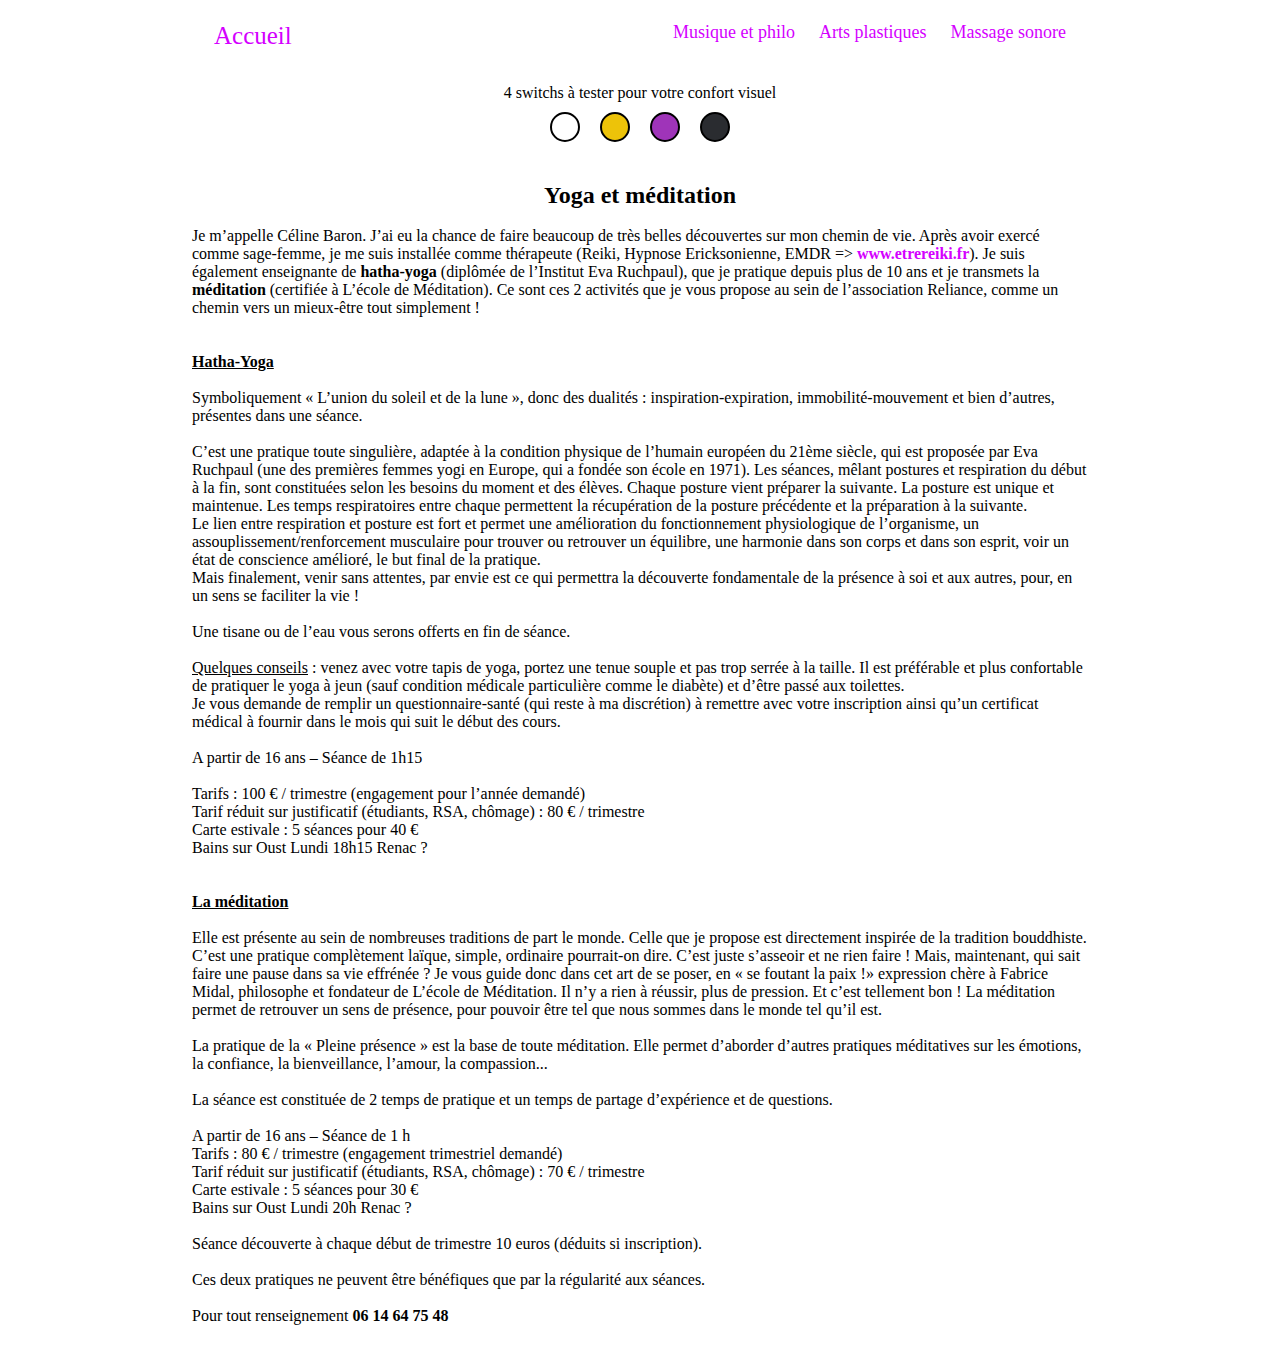
==== celine.html @ 6d36bcca "lien entre pages" ====
<!DOCTYPE html>
<html lang="fr">
<head>
  <meta charset="UTF-8">
  <meta http-equiv="X-UA-Compatible" content="IE=edge">
  <meta name="viewport" content="width=device-width, initial-scale=1.0">
  <title>Céline</title>
  <meta name="description" content="Association Reliance dans le pays de Vialine" />
  <link rel="stylesheet" href="celine.css" />
  <link rel="stylesheet" href="https://cdnjs.cloudflare.com/ajax/libs/font-awesome/6.1.1/css/all.min.css" 
    integrity="sha512-KfkfwYDsLkIlwQp6LFnl8zNdLGxu9YAA1QvwINks4PhcElQSvqcyVLLD9aMhXd13uQjoXtEKNosOWaZqXgel0g==" 
    crossorigin="anonymous" referrerpolicy="no-referrer" />
  <link rel="stylesheet" id="switcher-id">
  <link rel="icon" type="image/jpg" href="lion.jpg" />

  
</head>

<body>

  <div class="heade">
    <a href="index.html" class="logo">Accueil</a>
    <div class="heade-right">
      <!-- <a class="active" href="celine.html">Yoga et méditation</a> -->
      <a href="mael.html">Musique et philo</a>
      <a href="yohan.html">Arts plastiques</a>
      <a href="corinne.html">Massage sonore</a>
    </div>
  </div>
  
  <header>
    <p>4 switchs à tester pour votre confort visuel</p>
    <div class="theme-switches">
        <div data-theme="light" class="btnSwitch" id="switch-1"></div>
        <div data-theme="sky" class="btnSwitch" id="switch-2"></div>
        <div data-theme="purple" class="btnSwitch" id="switch-3"></div>
        <div data-theme="dark" class="btnSwitch" id="switch-4"></div>
    </div>
</header>

<div class="container">
  <div class="box">
    <h2>Yoga et méditation</h2><br>
    <p>
      Je m’appelle Céline Baron. J’ai eu la chance de faire beaucoup de très belles découvertes
      sur mon chemin de vie. Après avoir exercé comme sage-femme, je me suis installée 
      comme thérapeute (Reiki, Hypnose Ericksonienne, EMDR => 
      <b><a href ="https://www.etrereiki.fr" target="_blank" style="color:#d400ff">www.etrereiki.fr</a></b>).
      Je suis également enseignante de <b>hatha-yoga</b> (diplômée de l’Institut Eva Ruchpaul), que je pratique
      depuis plus de 10 ans et je transmets la <b>méditation </b>(certifiée à L’école de Méditation).
      Ce sont ces 2 activités que je vous propose au sein de l’association Reliance, comme un chemin
      vers un mieux-être tout simplement !
      <br><br><br>
      <u><b>Hatha-Yoga</b></u><br><br> Symboliquement « L’union du soleil et de la lune », donc des dualités :
      inspiration-expiration, immobilité-mouvement et bien d’autres, présentes dans une séance.
      <br><br>
      C’est une pratique toute singulière, adaptée à la condition physique de l’humain européen du 21ème
      siècle, qui est proposée par Eva Ruchpaul (une des premières femmes yogi en Europe, qui a fondée 
      son école en 1971). Les séances, mêlant postures et respiration du début à la fin, sont constituées 
      selon les besoins du moment et des élèves. Chaque posture vient préparer la suivante. La posture est
      unique et maintenue. Les temps respiratoires entre chaque permettent la récupération de la posture 
      précédente et la préparation à la suivante.<br>
      Le lien entre respiration et posture est fort et permet une amélioration du fonctionnement 
      physiologique de l’organisme, un assouplissement/renforcement musculaire pour trouver ou 
      retrouver un équilibre, une harmonie dans son corps et dans son esprit, voir un état de conscience 
      amélioré, le but final de la pratique.<br>
      Mais finalement, venir sans attentes, par envie est ce qui permettra la découverte fondamentale de la
      présence à soi et aux autres, pour, en un sens se faciliter la vie !
      <br><br>
      Une tisane ou de l’eau vous serons offerts en fin de séance.
      <br><br>
      <u>Quelques conseils</u> : venez avec votre tapis de yoga, portez une tenue souple et pas trop serrée à la 
      taille. Il est préférable et plus confortable de pratiquer le yoga à jeun (sauf condition médicale 
      particulière comme le diabète) et d’être passé aux toilettes. <br>
      Je vous demande de remplir un questionnaire-santé (qui reste à ma discrétion) à remettre avec votre 
      inscription ainsi qu’un certificat médical à fournir dans le mois qui suit le début des cours.
      <br><br>
      A partir de 16 ans – Séance de 1h15
      <br><br>
      Tarifs : 100 € / trimestre (engagement pour l’année demandé)<br>
      Tarif réduit sur justificatif (étudiants, RSA, chômage) : 80 € / trimestre<br>
      Carte estivale : 5 séances pour 40 €<br>
      Bains sur Oust    Lundi 18h15          Renac ?
      <br><br><br>
      <u><b>La méditation</b></u><br><br>
      Elle est présente au sein de nombreuses traditions de part le monde. Celle que je propose est 
      directement inspirée de la tradition bouddhiste.<br>
      C’est une pratique complètement laïque, simple, ordinaire pourrait-on dire. C’est juste s’asseoir et 
      ne rien faire ! Mais, maintenant, qui sait faire une pause dans sa vie effrénée ? Je vous guide donc 
      dans cet art de se poser, en « se foutant la paix !» expression chère à Fabrice Midal, philosophe et 
      fondateur de L’école de Méditation. Il n’y a rien à réussir, plus de pression. Et c’est tellement bon !
      La méditation permet de retrouver un sens de présence, pour pouvoir être tel que nous sommes dans
      le monde tel qu’il est.
      <br><br>
      La pratique de la « Pleine présence » est la base de toute méditation. Elle permet d’aborder d’autres 
      pratiques méditatives sur les émotions, la confiance, la bienveillance, l’amour, la compassion...
      <br><br>
      La séance est constituée de 2 temps de pratique et un temps de partage d’expérience et de questions.
      <br><br>
      A partir de 16 ans – Séance de 1 h<br>
      Tarifs : 80 € / trimestre (engagement trimestriel demandé)<br>
      Tarif réduit sur justificatif (étudiants, RSA, chômage) : 70 € / trimestre<br>
      Carte estivale : 5 séances pour 30 €<br>
      Bains sur Oust   Lundi 20h Renac ?<br><br>
      Séance découverte à chaque début de trimestre 10 euros (déduits si inscription).<br> 
      <br>
      Ces deux pratiques ne peuvent être bénéfiques que par la régularité aux séances.<br><br>
      Pour tout renseignement <i class="fa-solid fa-phone"></i> <b>06 14 64 75 48</b>
      <br>
    </p>
  </div>
</div> <br><br>

  <script src="script.js"></script>
  
</body>
</html>
---- celine.css ----
:root { 
  --light: #ffffff;
  --sky: rgb(237, 195, 9);
  --purple: rgb(159, 52, 185);
  --dark: #2a2c30;
}

* {
  margin: 0;
  padding: 0;
  box-sizing: border-box;
}

html {
	font-size: 100%;
  scroll-behavior: smooth;
}



.heade {
  overflow: hidden;
  background-color: #ffffff;
  padding: 10px;
}

.heade a {
  float: left;
  color: #d400ff;
  text-align: center;
  padding: 12px;
  text-decoration: none;
  font-size: 18px; 
}

.heade a.logo {
  font-size: 25px;
}

.heade a::after{
  content: '';
  display: block;
  width: 0;
  height: 2px;
  background: #d400ff;
  transition: width .5s;
}

.heade a:hover::after {
  width: 100%;
  margin-bottom: 10px;
}

.heade-right {
  float: right;
}



body {
  color: rgb(0, 0, 0);
  font-family: 'Bungee Spice', cursive;
  height : 100vh;
  justify-content: center;
  align-items: center;
  margin: 0px 15% 0% 15%;
  overflow-x: hidden;
  }

  a {
    text-decoration: none;
  }

  .retour {
    position: absolute;
    left: 50%;
    padding-bottom: 3%;
  }
  
  h2 {
    text-align: center;
  }

  header {
    text-align: center;
    font-size: 1rem;
    padding: 10px 0;
    margin-bottom: 20px;
  }

  .theme-switches {
    display: flex;
    justify-content: center;
  }

  .btnSwitch {
    border: 2px solid black;
    border-radius: 50px;
    height: 30px;
    width: 30px;
    margin: 10px;
    cursor: pointer;
  }

  .btnSwitch:hover {
    transform: scale(1.2);
    transition: 0.3s ease-in-out;
  }

  #switch-1 {
    background-color: var(--light);
  }
  
  #switch-2 {
    background-color: var(--sky);
  }
  
  #switch-3 {
    background-color: var(--purple);
  }
  
  #switch-4 {
    background-color: var(--dark);
  }
  

  @media screen and (max-width: 860px) {
    .heade a {
      float: none;
      display: block;
      text-align: center;
    }
    
    .heade-right {
      float: none;
    }
  }
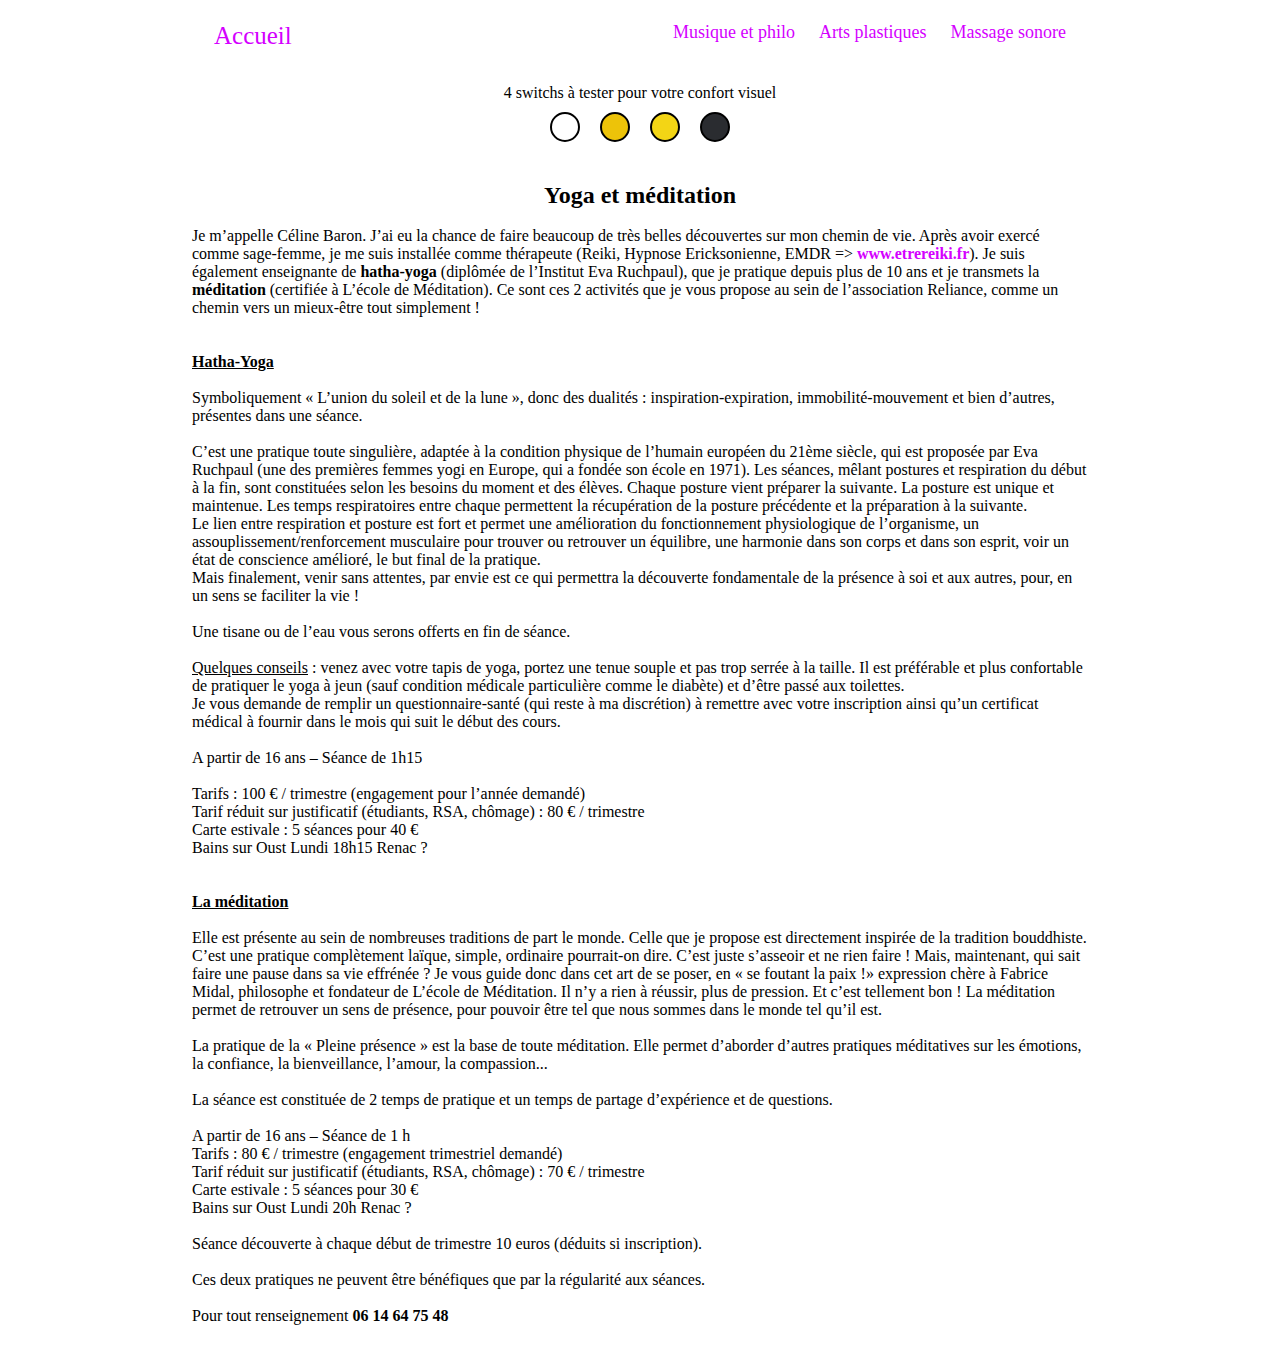
==== commit 0a148441: "favicon" ====
--- a/celine.html
+++ b/celine.html
@@ -11,7 +11,7 @@
     integrity="sha512-KfkfwYDsLkIlwQp6LFnl8zNdLGxu9YAA1QvwINks4PhcElQSvqcyVLLD9aMhXd13uQjoXtEKNosOWaZqXgel0g==" 
     crossorigin="anonymous" referrerpolicy="no-referrer" />
   <link rel="stylesheet" id="switcher-id">
-  <link rel="icon" type="image/jpg" href="lion.jpg" />
+  <link rel="icon" type="image/jpg" href="images/site1.jpg" />
 
   
 </head>
--- a/celine.css
+++ b/celine.css
@@ -1,7 +1,7 @@
 :root { 
   --light: #ffffff;
   --sky: rgb(237, 195, 9);
-  --purple: rgb(159, 52, 185);
+  --purple: rgb(243, 213, 21);
   --dark: #2a2c30;
 }
 
@@ -15,7 +15,6 @@
 	font-size: 100%;
   scroll-behavior: smooth;
 }
-
 
 
 .heade {
@@ -71,6 +70,10 @@
     text-decoration: none;
   }
 
+  /* a:hover {
+    text-decoration: underline;
+  } */
+
   .retour {
     position: absolute;
     left: 50%;
@@ -122,7 +125,13 @@
   #switch-4 {
     background-color: var(--dark);
   }
-  
+
+  .avatar {
+    vertical-align: middle;
+    width: 100px;
+    height: 100px;
+    border-radius: 50%;
+  }
 
   @media screen and (max-width: 860px) {
     .heade a {
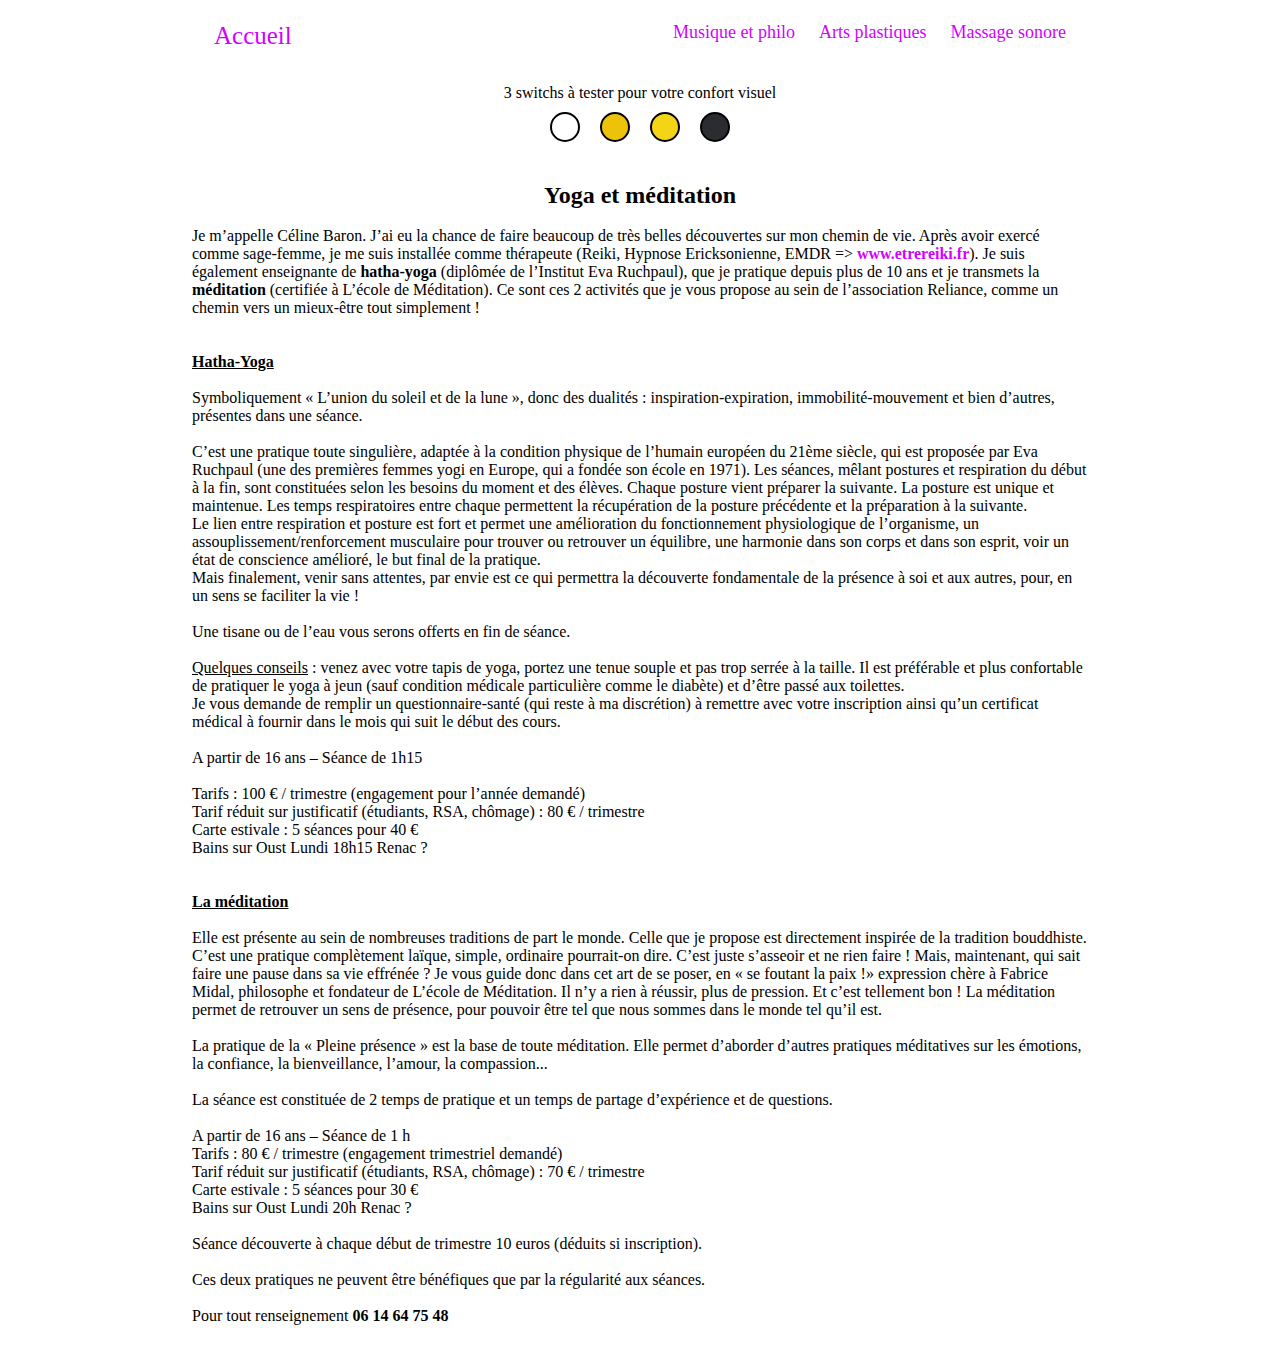
==== commit 9bd143eb: "logo" ====
--- a/celine.html
+++ b/celine.html
@@ -29,7 +29,7 @@
   </div>
   
   <header>
-    <p>4 switchs à tester pour votre confort visuel</p>
+    <p>3 switchs à tester pour votre confort visuel</p>
     <div class="theme-switches">
         <div data-theme="light" class="btnSwitch" id="switch-1"></div>
         <div data-theme="sky" class="btnSwitch" id="switch-2"></div>
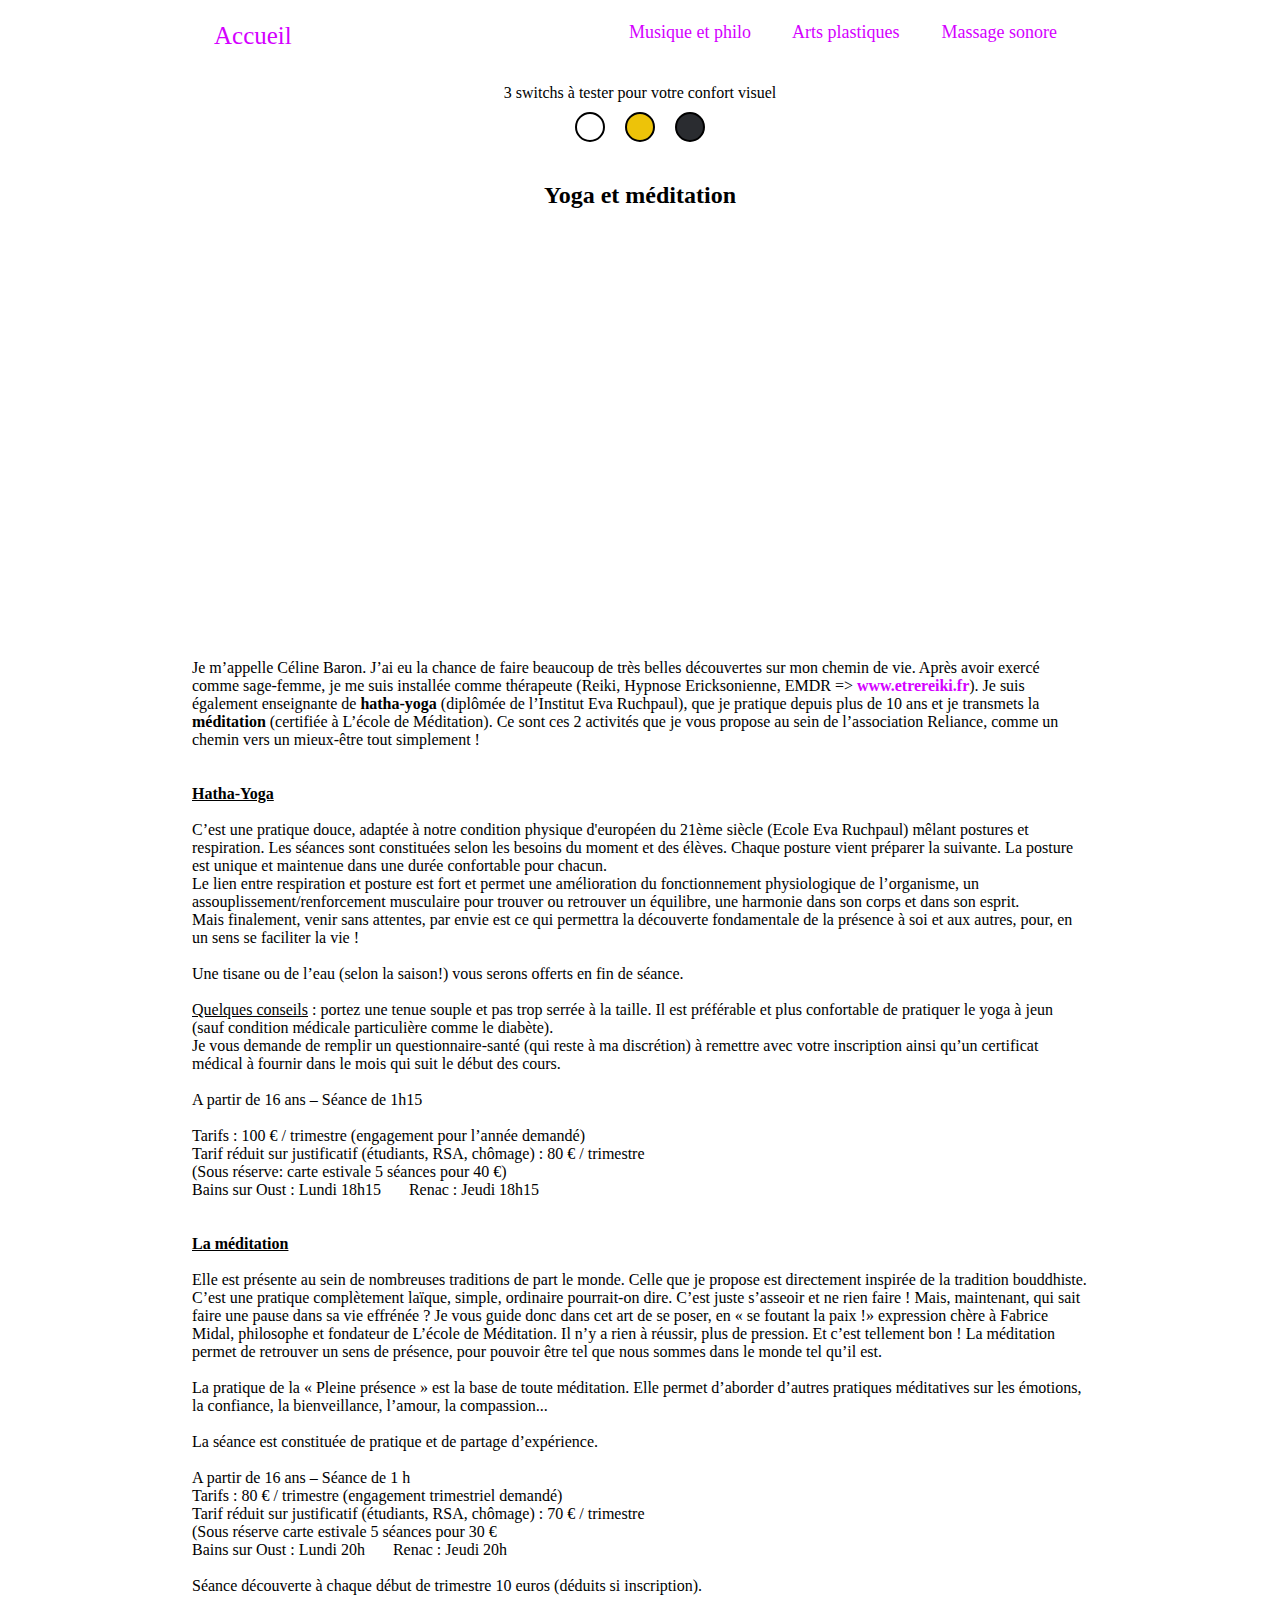
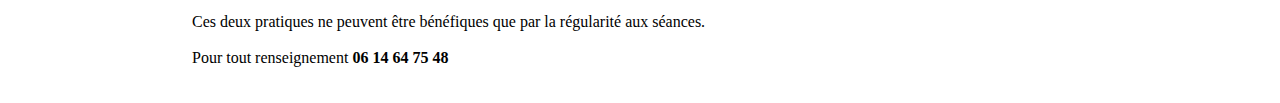
==== commit 52131409: "carousel celine" ====
--- a/celine.html
+++ b/celine.html
@@ -11,7 +11,7 @@
     integrity="sha512-KfkfwYDsLkIlwQp6LFnl8zNdLGxu9YAA1QvwINks4PhcElQSvqcyVLLD9aMhXd13uQjoXtEKNosOWaZqXgel0g==" 
     crossorigin="anonymous" referrerpolicy="no-referrer" />
   <link rel="stylesheet" id="switcher-id">
-  <link rel="icon" type="image/jpg" href="images/site1.jpg" />
+  <link rel="icon" type="image/jpg" href="images/celine/dove.jpg" />
 
   
 </head>
@@ -19,12 +19,11 @@
 <body>
 
   <div class="heade">
-    <a href="index.html" class="logo">Accueil</a>
+    <a href="index.html" class="logo"> <i class="fa-solid fa-house"></i> Accueil &nbsp &nbsp</a>
     <div class="heade-right">
-      <!-- <a class="active" href="celine.html">Yoga et méditation</a> -->
-      <a href="mael.html">Musique et philo</a>
-      <a href="yohan.html">Arts plastiques</a>
-      <a href="corinne.html">Massage sonore</a>
+      <a href="mael.html"><i class="fa-solid fa-drum"></i>&nbsp Musique et philo &nbsp</a>
+      <a href="yohan.html"><i class="fa-solid fa-palette"></i>&nbsp Arts plastiques &nbsp</a>
+      <a href="corinne.html"><i class="fa-solid fa-music"></i>&nbsp Massage sonore &nbsp</a>
     </div>
   </div>
   
@@ -33,7 +32,7 @@
     <div class="theme-switches">
         <div data-theme="light" class="btnSwitch" id="switch-1"></div>
         <div data-theme="sky" class="btnSwitch" id="switch-2"></div>
-        <div data-theme="purple" class="btnSwitch" id="switch-3"></div>
+        <!-- <div data-theme="purple" class="btnSwitch" id="switch-3"></div> -->
         <div data-theme="dark" class="btnSwitch" id="switch-4"></div>
     </div>
 </header>
@@ -41,6 +40,15 @@
 <div class="container">
   <div class="box">
     <h2>Yoga et méditation</h2><br>
+
+    <div class="pic-ctn">
+      <img src="../images/celine/boudha.jpg" alt="" class="pic">
+      <img src="../images/celine/lotus.jpg" alt="" class="pic">
+      <img src="../images/celine/yoge.jpg" alt="" class="pic">
+      <img src="../images/celine/" alt="" class="pic">
+      <!-- <img src="../images/mael/5a.jpg" alt="" class="pic"> -->
+    </div>
+
     <p>
       Je m’appelle Céline Baron. J’ai eu la chance de faire beaucoup de très belles découvertes
       sur mon chemin de vie. Après avoir exercé comme sage-femme, je me suis installée 
@@ -51,27 +59,23 @@
       Ce sont ces 2 activités que je vous propose au sein de l’association Reliance, comme un chemin
       vers un mieux-être tout simplement !
       <br><br><br>
-      <u><b>Hatha-Yoga</b></u><br><br> Symboliquement « L’union du soleil et de la lune », donc des dualités :
-      inspiration-expiration, immobilité-mouvement et bien d’autres, présentes dans une séance.
+      <u><b>Hatha-Yoga</b></u>
       <br><br>
-      C’est une pratique toute singulière, adaptée à la condition physique de l’humain européen du 21ème
-      siècle, qui est proposée par Eva Ruchpaul (une des premières femmes yogi en Europe, qui a fondée 
-      son école en 1971). Les séances, mêlant postures et respiration du début à la fin, sont constituées 
+      C’est une pratique douce, adaptée à notre condition physique d'européen du 21ème
+      siècle (Ecole Eva Ruchpaul) mêlant postures et respiration. Les séances sont constituées 
       selon les besoins du moment et des élèves. Chaque posture vient préparer la suivante. La posture est
-      unique et maintenue. Les temps respiratoires entre chaque permettent la récupération de la posture 
-      précédente et la préparation à la suivante.<br>
+      unique et maintenue dans une durée confortable pour chacun. <br>
       Le lien entre respiration et posture est fort et permet une amélioration du fonctionnement 
       physiologique de l’organisme, un assouplissement/renforcement musculaire pour trouver ou 
-      retrouver un équilibre, une harmonie dans son corps et dans son esprit, voir un état de conscience 
-      amélioré, le but final de la pratique.<br>
+      retrouver un équilibre, une harmonie dans son corps et dans son esprit. <br>
       Mais finalement, venir sans attentes, par envie est ce qui permettra la découverte fondamentale de la
       présence à soi et aux autres, pour, en un sens se faciliter la vie !
       <br><br>
-      Une tisane ou de l’eau vous serons offerts en fin de séance.
+      Une tisane ou de l’eau (selon la saison!) vous serons offerts en fin de séance.
       <br><br>
-      <u>Quelques conseils</u> : venez avec votre tapis de yoga, portez une tenue souple et pas trop serrée à la 
+      <u>Quelques conseils</u> : portez une tenue souple et pas trop serrée à la 
       taille. Il est préférable et plus confortable de pratiquer le yoga à jeun (sauf condition médicale 
-      particulière comme le diabète) et d’être passé aux toilettes. <br>
+      particulière comme le diabète). <br>
       Je vous demande de remplir un questionnaire-santé (qui reste à ma discrétion) à remettre avec votre 
       inscription ainsi qu’un certificat médical à fournir dans le mois qui suit le début des cours.
       <br><br>
@@ -79,9 +83,9 @@
       <br><br>
       Tarifs : 100 € / trimestre (engagement pour l’année demandé)<br>
       Tarif réduit sur justificatif (étudiants, RSA, chômage) : 80 € / trimestre<br>
-      Carte estivale : 5 séances pour 40 €<br>
-      Bains sur Oust    Lundi 18h15          Renac ?
-      <br><br><br>
+      (Sous réserve: carte estivale 5 séances pour 40 €) <br>
+      Bains sur Oust : Lundi 18h15 &nbsp; &nbsp; &nbsp; Renac : Jeudi 18h15<br><br>
+      <br>
       <u><b>La méditation</b></u><br><br>
       Elle est présente au sein de nombreuses traditions de part le monde. Celle que je propose est 
       directement inspirée de la tradition bouddhiste.<br>
@@ -95,13 +99,13 @@
       La pratique de la « Pleine présence » est la base de toute méditation. Elle permet d’aborder d’autres 
       pratiques méditatives sur les émotions, la confiance, la bienveillance, l’amour, la compassion...
       <br><br>
-      La séance est constituée de 2 temps de pratique et un temps de partage d’expérience et de questions.
+      La séance est constituée de pratique et  de partage d’expérience.
       <br><br>
       A partir de 16 ans – Séance de 1 h<br>
       Tarifs : 80 € / trimestre (engagement trimestriel demandé)<br>
       Tarif réduit sur justificatif (étudiants, RSA, chômage) : 70 € / trimestre<br>
-      Carte estivale : 5 séances pour 30 €<br>
-      Bains sur Oust   Lundi 20h Renac ?<br><br>
+      (Sous réserve carte estivale 5 séances pour 30 €<br>
+      Bains sur Oust : Lundi 20h &nbsp; &nbsp; &nbsp; Renac : Jeudi 20h<br><br>
       Séance découverte à chaque début de trimestre 10 euros (déduits si inscription).<br> 
       <br>
       Ces deux pratiques ne peuvent être bénéfiques que par la régularité aux séances.<br><br>
--- a/celine.css
+++ b/celine.css
@@ -132,6 +132,110 @@
     height: 100px;
     border-radius: 50%;
   }
+  .avatar1 {
+    vertical-align: middle;
+    width: 100px;
+    height: 100px;
+    border-radius: 30%;
+    border-color: #000000;
+    border-style:solid;
+    border-width: 3px;
+  }
+  .avatar2 {
+    vertical-align: middle;
+    width: 80px;
+    height: 100px;
+    border-radius: 50%;
+  }
+  .avatar3 {
+    vertical-align: middle;
+    width: 70px;
+    height: 70px;
+    border-radius: 50%;
+    border-color: #000000;
+    border-style:solid;
+    border-width: 3px;
+  }
+
+
+
+
+  .pic-ctn {
+    width: 100vw;
+    height: 200px;
+  }
+  
+  @keyframes display {
+    0% {
+      transform: translateX(400px);
+      opacity: 0;
+    }
+    10% {
+      transform: translateX(0);
+      opacity: 1;
+    }
+    20% {
+      transform: translateX(0);
+      opacity: 1;
+    }
+    30% {
+      transform: translateX(-400px);
+      opacity: 0;
+    }
+    100% {
+      transform: translateX(-400px);
+      opacity: 0;
+    }
+  }
+  
+  .pic-ctn {
+    position: relative;
+    width: 100%;
+    height: 40vh;
+    margin-top: 5vh;
+    margin-bottom: 3vh;
+    object-fit: fill;
+    overflow: hidden;
+  }
+  
+  .pic-ctn > img {
+    position: absolute;
+    top: 0;
+    left: calc(40% - 200px);
+    opacity: 0;
+    animation: display 10s infinite;
+  }
+  
+  img:nth-child(2) {
+    animation-delay: 2s;
+  }
+  img:nth-child(3) {
+    animation-delay: 4s;
+  }
+  img:nth-child(4) {
+    animation-delay: 6s;
+  }
+  img:nth-child(5) {
+    animation-delay: 8s;
+  }
+
+
+  .events {
+    display: flex;
+    flex-wrap: wrap;
+    justify-content: space-between;
+  }
+  .event {
+    display: block;
+    width: 100%; 
+    max-width: 500px;
+    margin-bottom: 5%;
+    margin-right: auto; 
+    margin-left: auto;
+  }
+
+
+
 
   @media screen and (max-width: 860px) {
     .heade a {
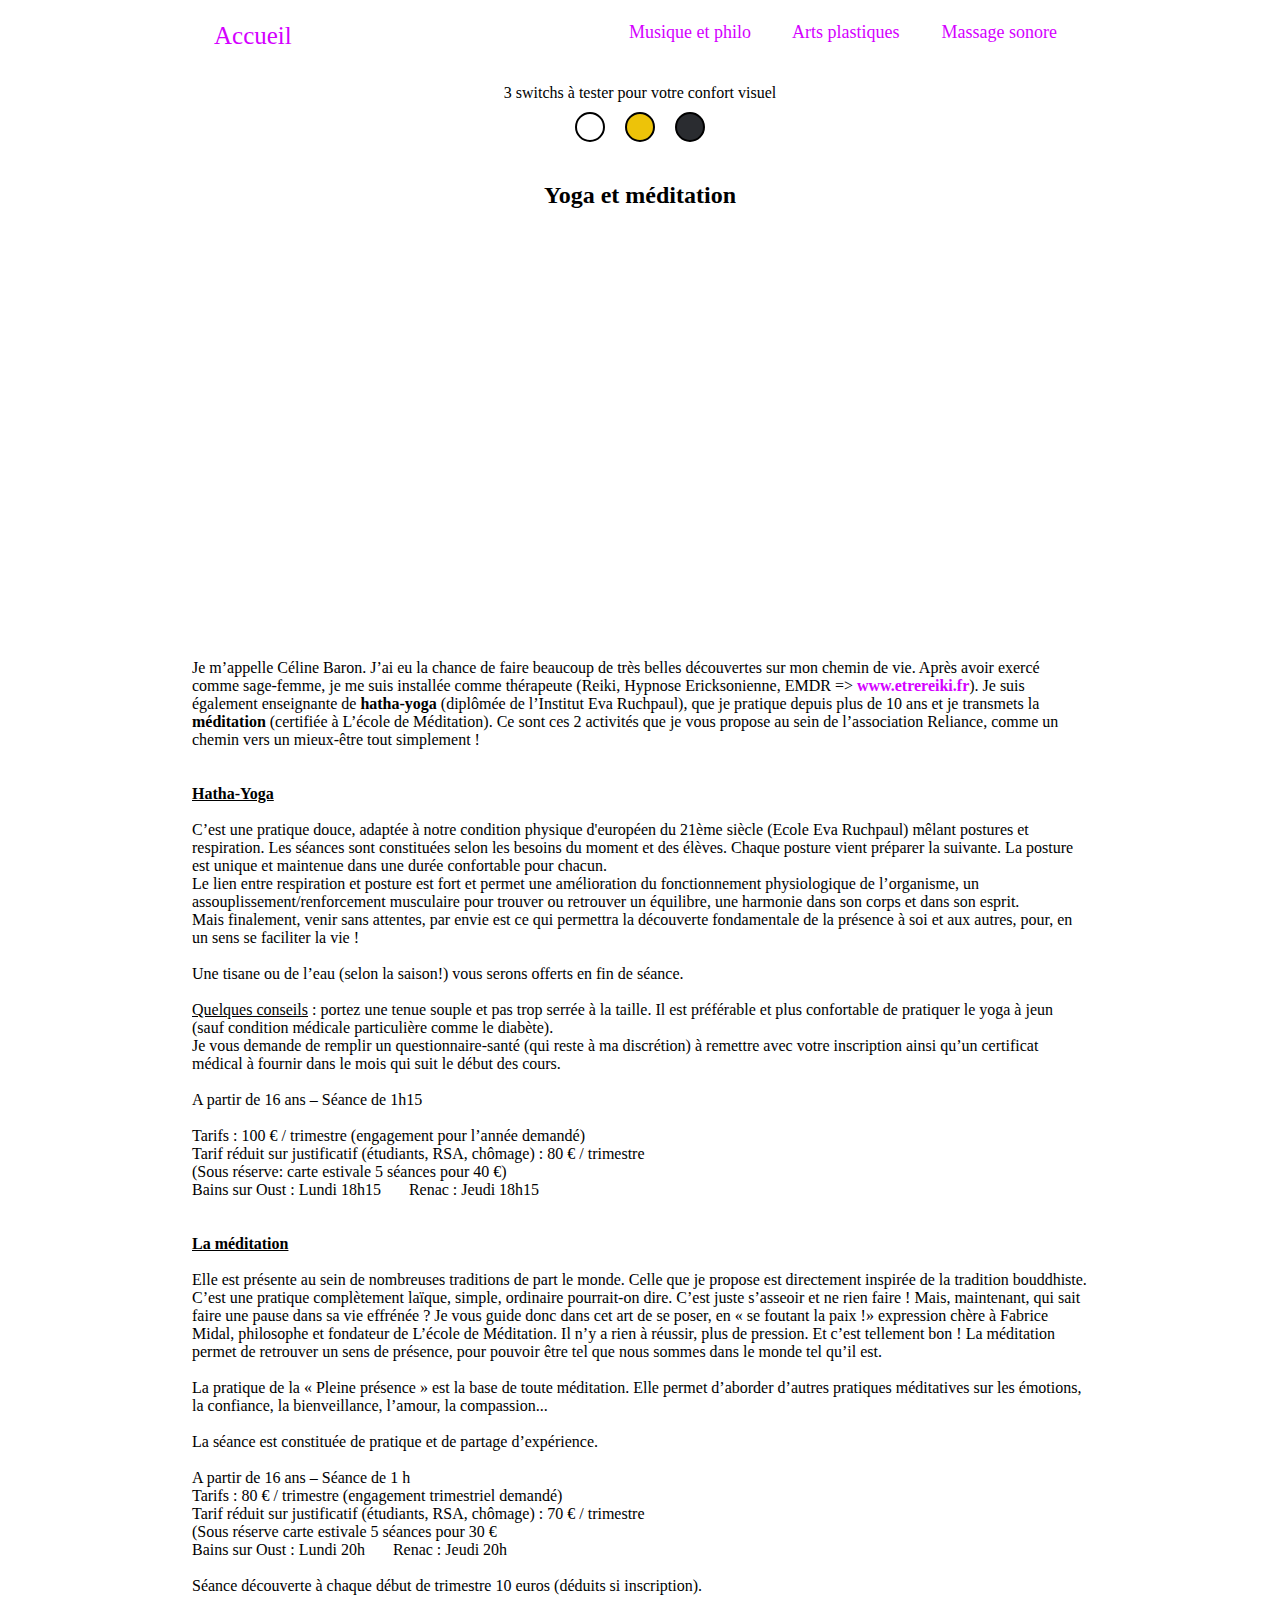
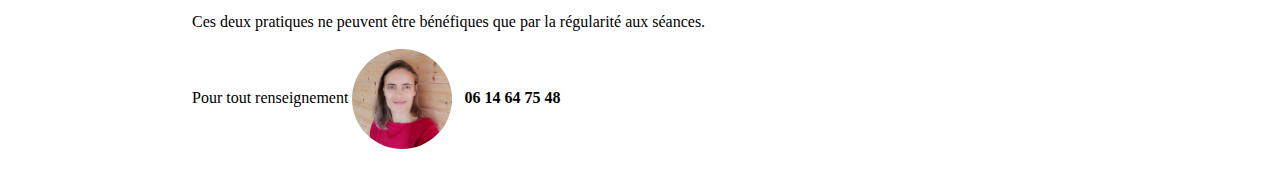
==== commit 26cdaad0: "evenements rajout" ====
--- a/celine.html
+++ b/celine.html
@@ -109,7 +109,9 @@
       Séance découverte à chaque début de trimestre 10 euros (déduits si inscription).<br> 
       <br>
       Ces deux pratiques ne peuvent être bénéfiques que par la régularité aux séances.<br><br>
-      Pour tout renseignement <i class="fa-solid fa-phone"></i> <b>06 14 64 75 48</b>
+      Pour tout renseignement 
+      <img src="../images/celine/tete.jpg" alt="Mael" class="avatar"> &nbsp
+      <i class="fa-solid fa-phone"></i> <b>06 14 64 75 48</b>
       <br>
     </p>
   </div>
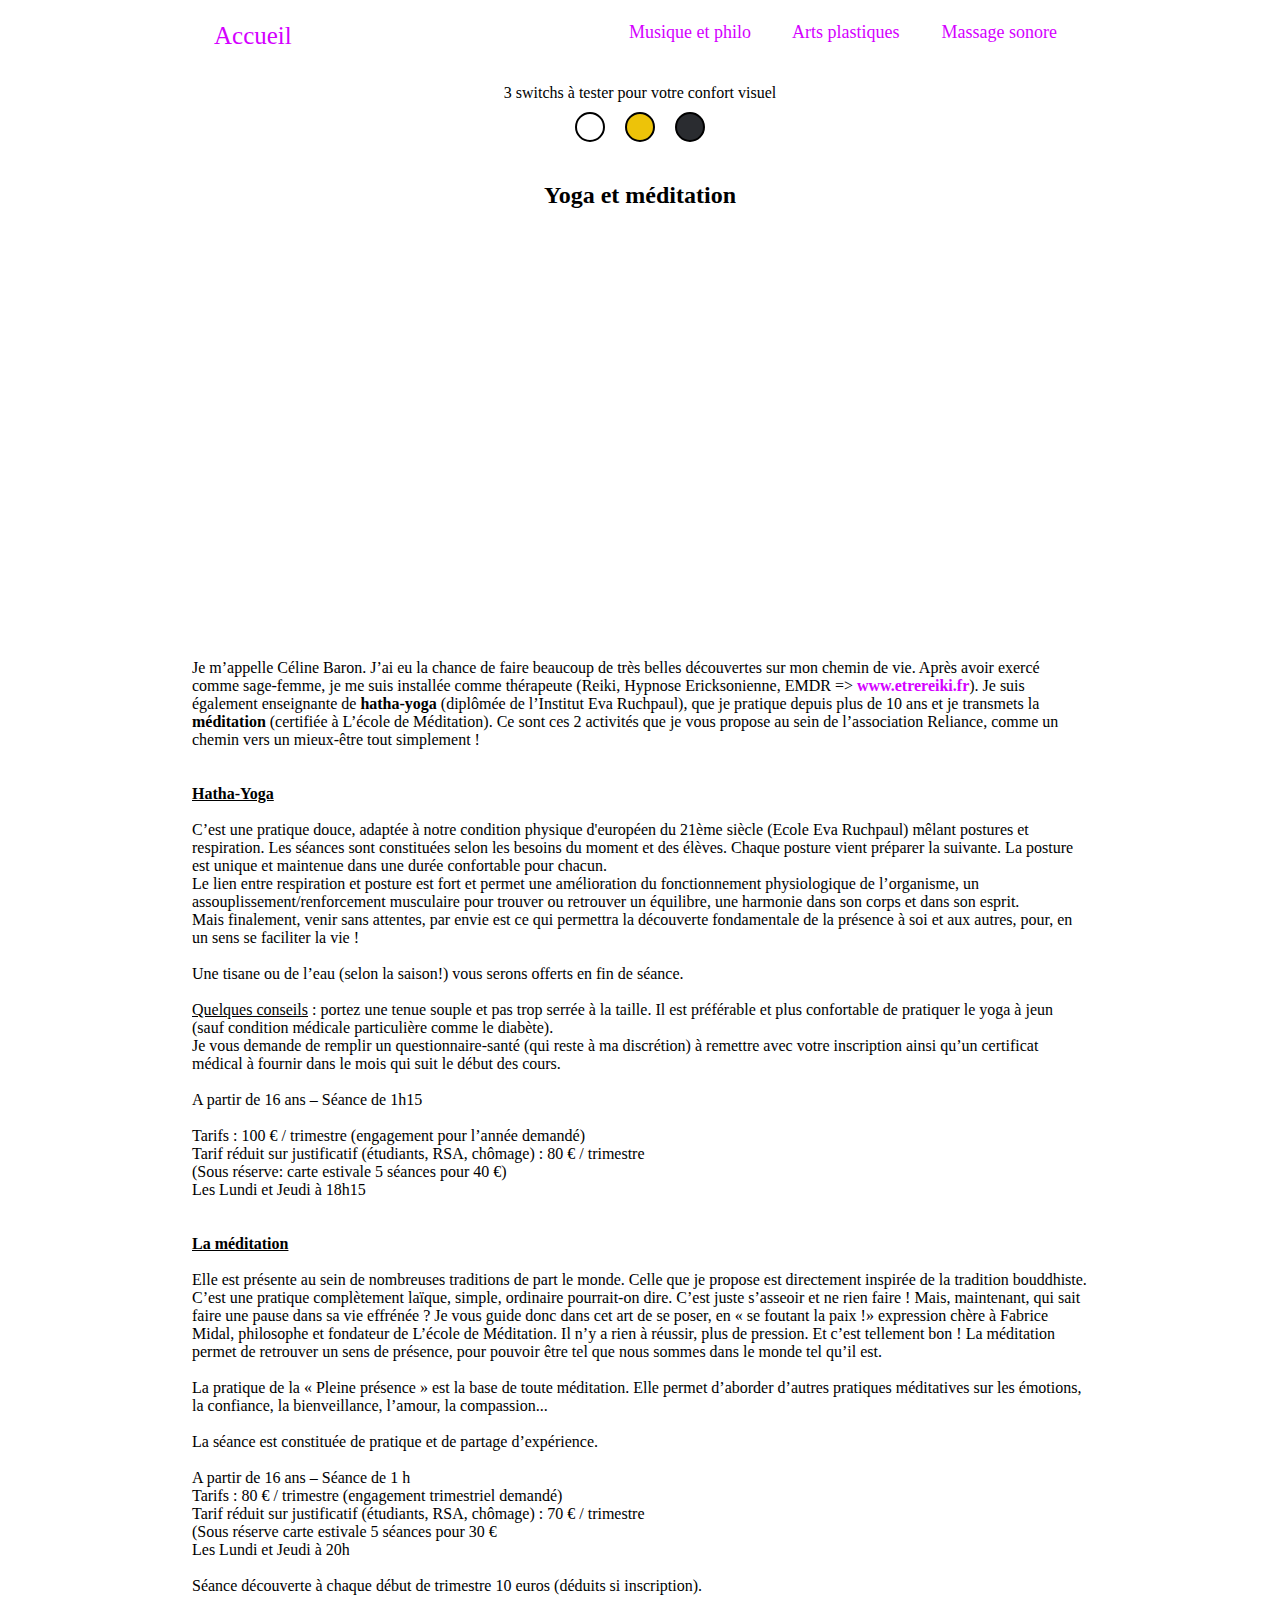
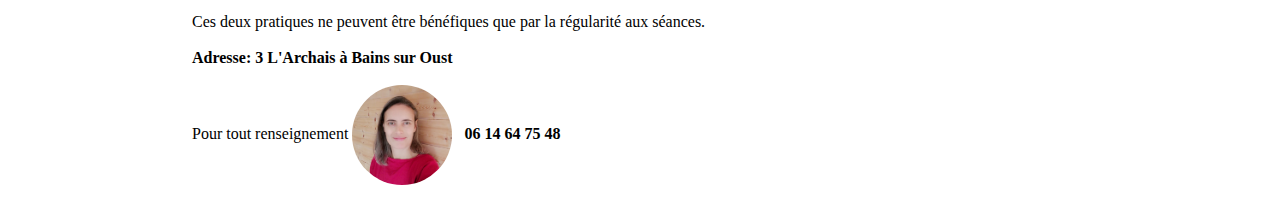
==== commit a2eb0cfd: "rien de special" ====
--- a/celine.html
+++ b/celine.html
@@ -84,7 +84,7 @@
       Tarifs : 100 € / trimestre (engagement pour l’année demandé)<br>
       Tarif réduit sur justificatif (étudiants, RSA, chômage) : 80 € / trimestre<br>
       (Sous réserve: carte estivale 5 séances pour 40 €) <br>
-      Bains sur Oust : Lundi 18h15 &nbsp; &nbsp; &nbsp; Renac : Jeudi 18h15<br><br>
+      Les Lundi et Jeudi à 18h15<br><br>
       <br>
       <u><b>La méditation</b></u><br><br>
       Elle est présente au sein de nombreuses traditions de part le monde. Celle que je propose est 
@@ -105,10 +105,11 @@
       Tarifs : 80 € / trimestre (engagement trimestriel demandé)<br>
       Tarif réduit sur justificatif (étudiants, RSA, chômage) : 70 € / trimestre<br>
       (Sous réserve carte estivale 5 séances pour 30 €<br>
-      Bains sur Oust : Lundi 20h &nbsp; &nbsp; &nbsp; Renac : Jeudi 20h<br><br>
+      Les Lundi et Jeudi à 20h <br><br>
       Séance découverte à chaque début de trimestre 10 euros (déduits si inscription).<br> 
       <br>
       Ces deux pratiques ne peuvent être bénéfiques que par la régularité aux séances.<br><br>
+      <b>Adresse: 3 L'Archais à Bains sur Oust</b><br><br>
       Pour tout renseignement 
       <img src="../images/celine/tete.jpg" alt="Mael" class="avatar"> &nbsp
       <i class="fa-solid fa-phone"></i> <b>06 14 64 75 48</b>
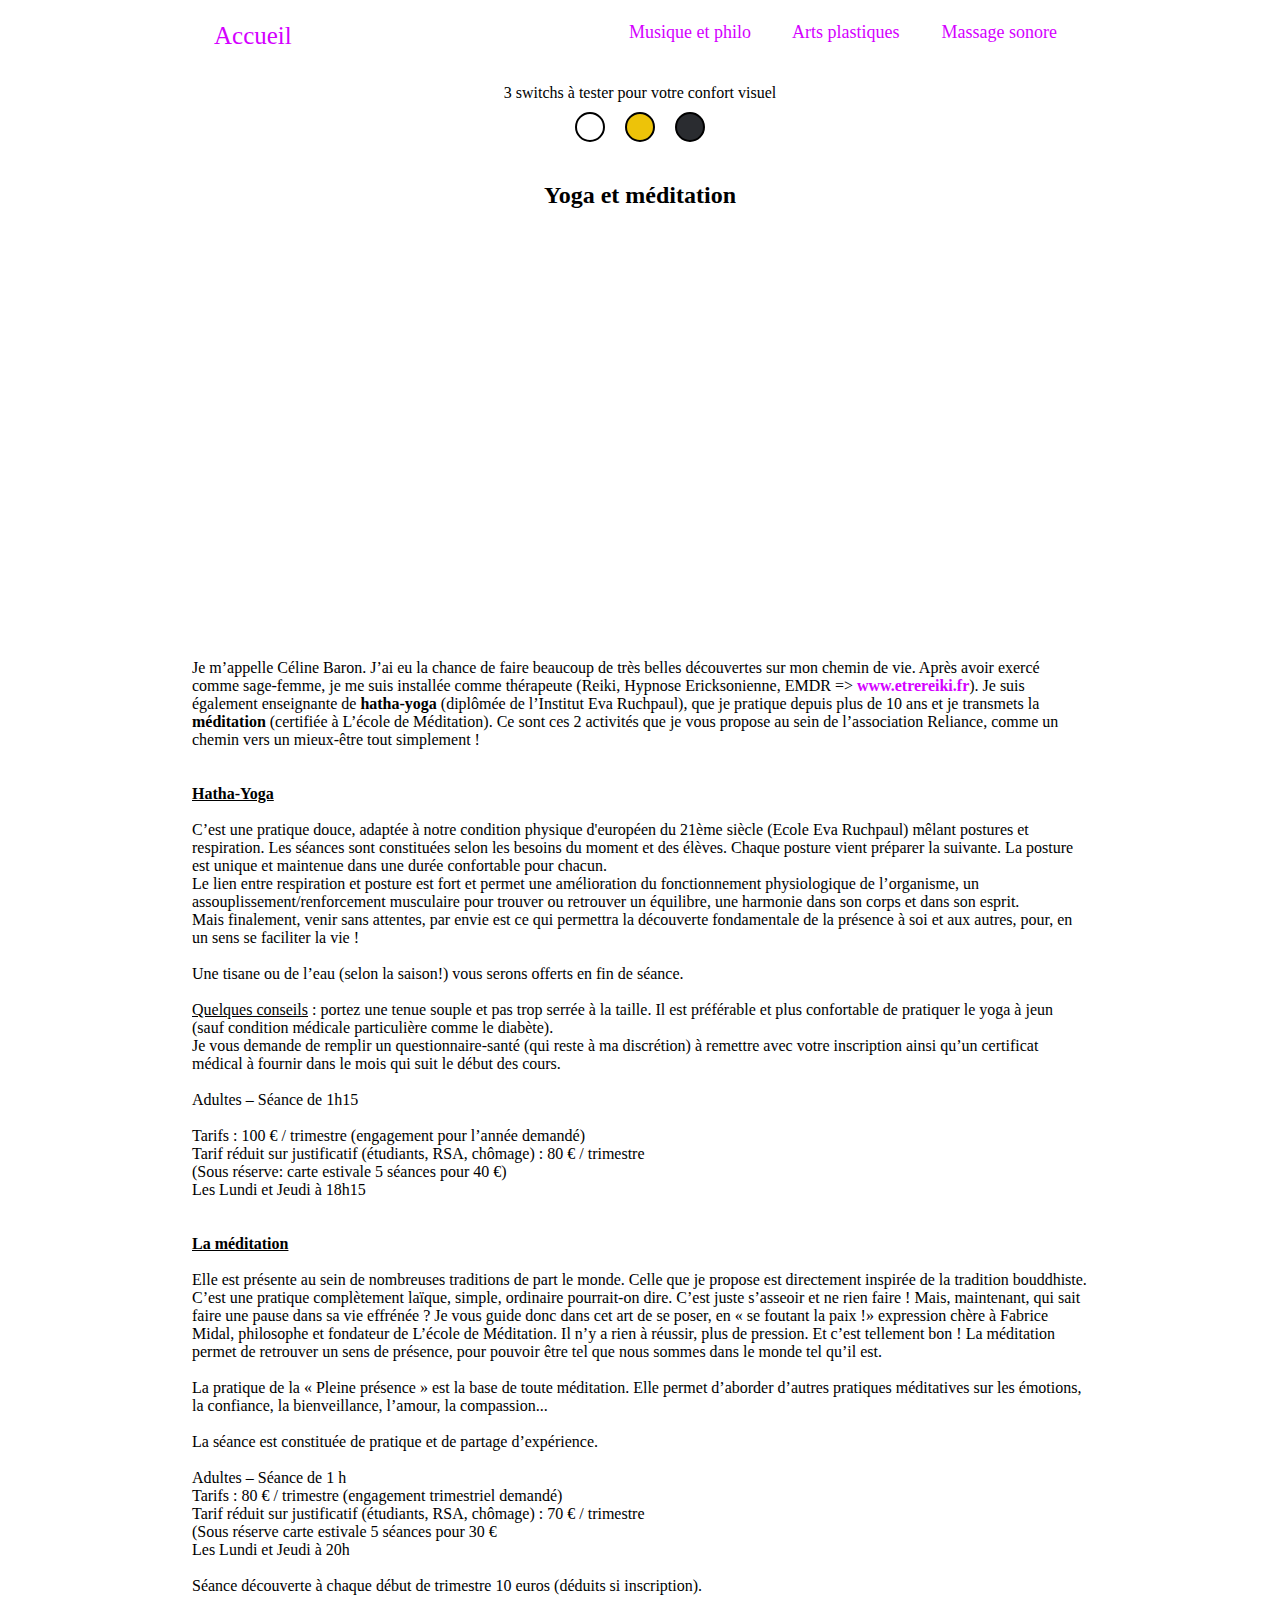
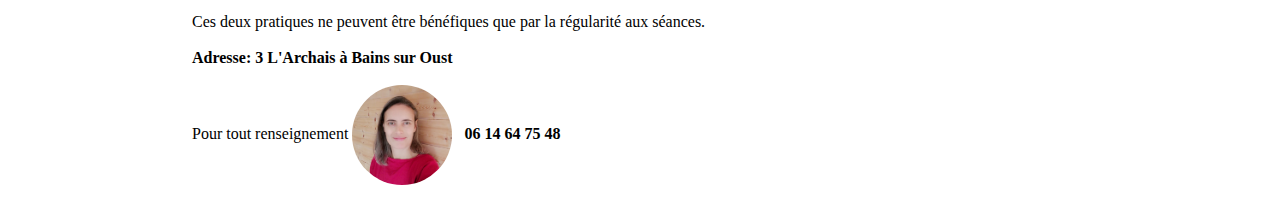
==== commit 6694cc97: "photos celine" ====
--- a/celine.html
+++ b/celine.html
@@ -12,8 +12,21 @@
     crossorigin="anonymous" referrerpolicy="no-referrer" />
   <link rel="stylesheet" id="switcher-id">
   <link rel="icon" type="image/jpg" href="images/celine/dove.jpg" />
-
-  
+  <!-- Matomo -->
+<script>
+  var _paq = window._paq = window._paq || [];
+  /* tracker methods like "setCustomDimension" should be called before "trackPageView" */
+  _paq.push(['trackPageView']);
+  _paq.push(['enableLinkTracking']);
+  (function() {
+    var u="https://assoreliance.matomo.cloud/";
+    _paq.push(['setTrackerUrl', u+'matomo.php']);
+    _paq.push(['setSiteId', '1']);
+    var d=document, g=d.createElement('script'), s=d.getElementsByTagName('script')[0];
+    g.async=true; g.src='//cdn.matomo.cloud/assoreliance.matomo.cloud/matomo.js'; s.parentNode.insertBefore(g,s);
+  })();
+</script>
+<!-- End Matomo Code -->
 </head>
 
 <body>
@@ -44,9 +57,11 @@
     <div class="pic-ctn">
       <img src="../images/celine/boudha.jpg" alt="" class="pic">
       <img src="../images/celine/lotus.jpg" alt="" class="pic">
-      <img src="../images/celine/yoge.jpg" alt="" class="pic">
+      <img src="../images/celine/1.jpg" alt="" class="pic">
+      <img src="../images/celine/2.jpg" alt="" class="pic">
+      <img src="../images/celine/3.jpg" alt="" class="pic">
+      <img src="../images/celine/4.jpg" alt="" class="pic">
       <img src="../images/celine/" alt="" class="pic">
-      <!-- <img src="../images/mael/5a.jpg" alt="" class="pic"> -->
     </div>
 
     <p>
@@ -79,7 +94,7 @@
       Je vous demande de remplir un questionnaire-santé (qui reste à ma discrétion) à remettre avec votre 
       inscription ainsi qu’un certificat médical à fournir dans le mois qui suit le début des cours.
       <br><br>
-      A partir de 16 ans – Séance de 1h15
+      Adultes – Séance de 1h15
       <br><br>
       Tarifs : 100 € / trimestre (engagement pour l’année demandé)<br>
       Tarif réduit sur justificatif (étudiants, RSA, chômage) : 80 € / trimestre<br>
@@ -101,7 +116,7 @@
       <br><br>
       La séance est constituée de pratique et  de partage d’expérience.
       <br><br>
-      A partir de 16 ans – Séance de 1 h<br>
+      Adultes – Séance de 1 h<br>
       Tarifs : 80 € / trimestre (engagement trimestriel demandé)<br>
       Tarif réduit sur justificatif (étudiants, RSA, chômage) : 70 € / trimestre<br>
       (Sous réserve carte estivale 5 séances pour 30 €<br>
--- a/celine.css
+++ b/celine.css
@@ -203,7 +203,7 @@
     top: 0;
     left: calc(40% - 200px);
     opacity: 0;
-    animation: display 10s infinite;
+    animation: display 12s infinite;
   }
   
   img:nth-child(2) {
@@ -217,6 +217,9 @@
   }
   img:nth-child(5) {
     animation-delay: 8s;
+  }
+  img:nth-child(6) {
+    animation-delay: 10s;
   }
 
 
@@ -233,7 +236,21 @@
     margin-right: auto; 
     margin-left: auto;
   }
-
+  .evented {
+    display: block;
+    width: 100%; 
+    max-width: 300px;
+    margin-bottom: 5%;
+    margin-right: auto; 
+    margin-left: auto;
+  }
+
+  h4 {
+    color: #d400ff;
+    font-size: 40px;
+    padding: 20px;
+    text-align: center;
+  }
 
 
 
